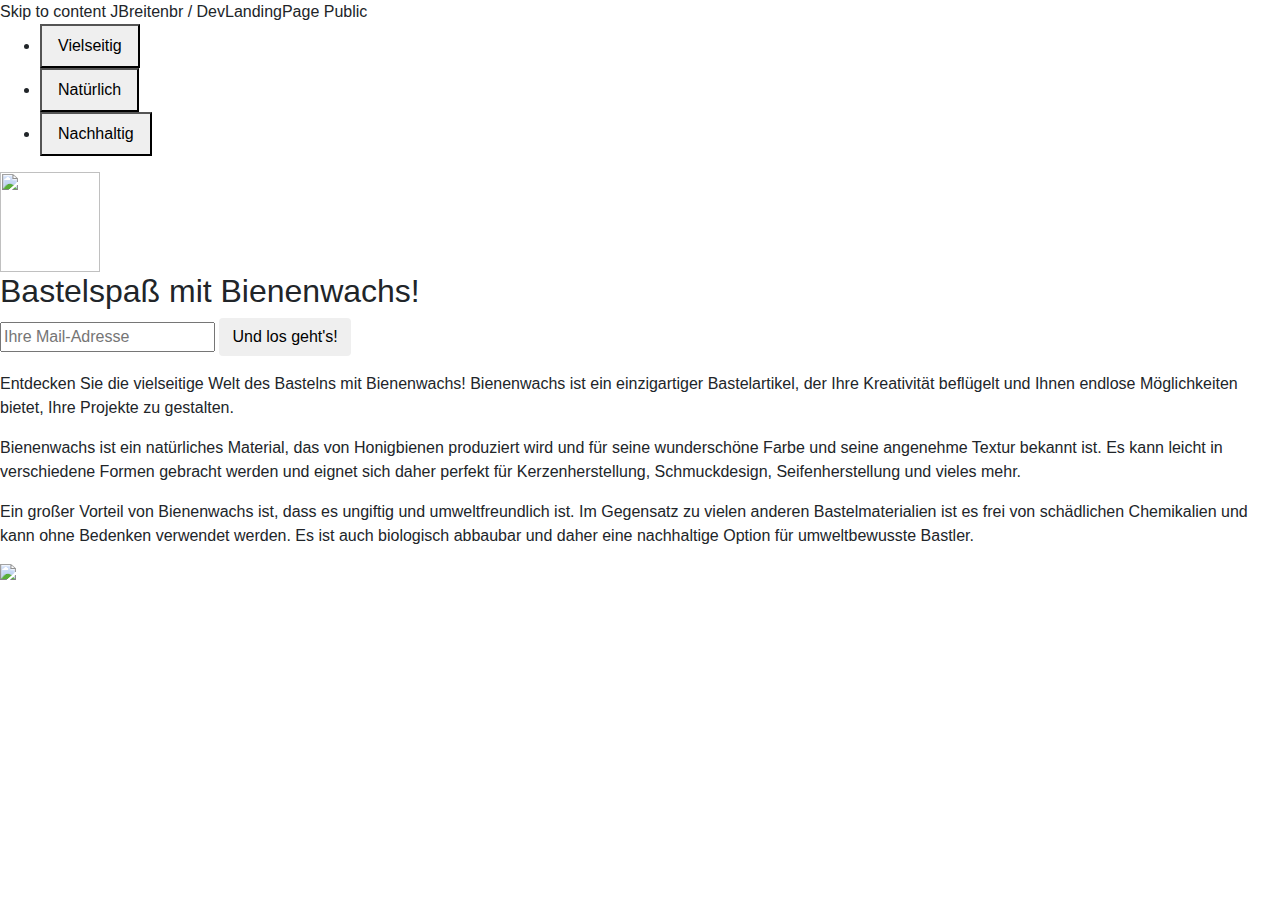
==== ProductLandingPage/index.html @ 08e95091 "Create index.html" ====
Skip to content
JBreitenbr
/
DevLandingPage
Public
<!DOCTYPE html>
<html>
  <head>
    <meta charset="utf-8">
    <meta name="viewport" content="width=device-width, initial-scale=1" />
    <link rel="stylesheet" href="https://stackpath.bootstrapcdn.com/bootstrap/4.1.3/css/bootstrap.min.css">
    <link rel="stylesheet" href="https://cdnjs.cloudflare.com/ajax/libs/font-awesome/4.7.0/css/font-awesome.min.css">
    <link rel="stylesheet"
          href="https://fonts.googleapis.com/css?family=Merriweather|Trirong">
  <link rel="stylesheet" href="css/styles.css">
<title>Product Landing Page</title>
</head>
<body>
<script src="https://cdn.freecodecamp.org/testable-projects-fcc/v1/bundle.js"></script>
<header id="header">
<nav id="nav-bar">
<ul>
   <li><button href="#ad1" class="nav-link">Vielseitig</button></li>
   <li><button href="#ad2" class="nav-link">Natürlich</button></li>
   <li><button href="#ad3"class="nav-link">Nachhaltig</button></li>
</ul>
</nav>
<img id="header-img" src="efco.png" width="100" height="100">
</header>
<main>
<section id="hero">
<h2>Bastelspaß mit Bienenwachs!</h2>
<form id="form" action="www.freecodecamp.com/email-submit">
<input id="email" type="email" name="email" placeholder="Ihre Mail-Adresse" required />
<input id="submit" type="submit" value="Und los geht's!" class="btn" />
</form>
</section>
</main>
<p id="ad1">Entdecken Sie die vielseitige Welt des Bastelns mit Bienenwachs! Bienenwachs ist ein einzigartiger Bastelartikel, der Ihre Kreativität beflügelt und Ihnen endlose Möglichkeiten bietet, Ihre Projekte zu gestalten. </p>
<p id="ad2"> Bienenwachs ist ein natürliches Material, das von Honigbienen produziert wird und für seine wunderschöne Farbe und seine angenehme Textur bekannt ist. Es kann leicht in verschiedene Formen gebracht werden und eignet sich daher perfekt für Kerzenherstellung, Schmuckdesign, Seifenherstellung und vieles mehr.</p>
<p id="ad3">  Ein großer Vorteil von Bienenwachs ist, dass es ungiftig und umweltfreundlich ist. Im Gegensatz zu vielen anderen Bastelmaterialien ist es frei von schädlichen Chemikalien und kann ohne Bedenken verwendet werden. Es ist auch biologisch abbaubar und daher eine nachhaltige Option für umweltbewusste Bastler.</p>
<div class="gallery">
  <img src="bienenwachs_200g.jpg">
</div>
<div class="clip">
  <iframe 
             id="video" 
             align="right"
             width="360" 
             src="https://www.youtube-nocookie.com/embed/k9-s7g7-358" 
             frameborder="0" 
             allow="accelerometer; autoplay; clipboard-write; encrypted-media; gyroscope; picture-in-picture" 
             allowfullscreen>
     </iframe>
</div>

</main>
</body>
</html>
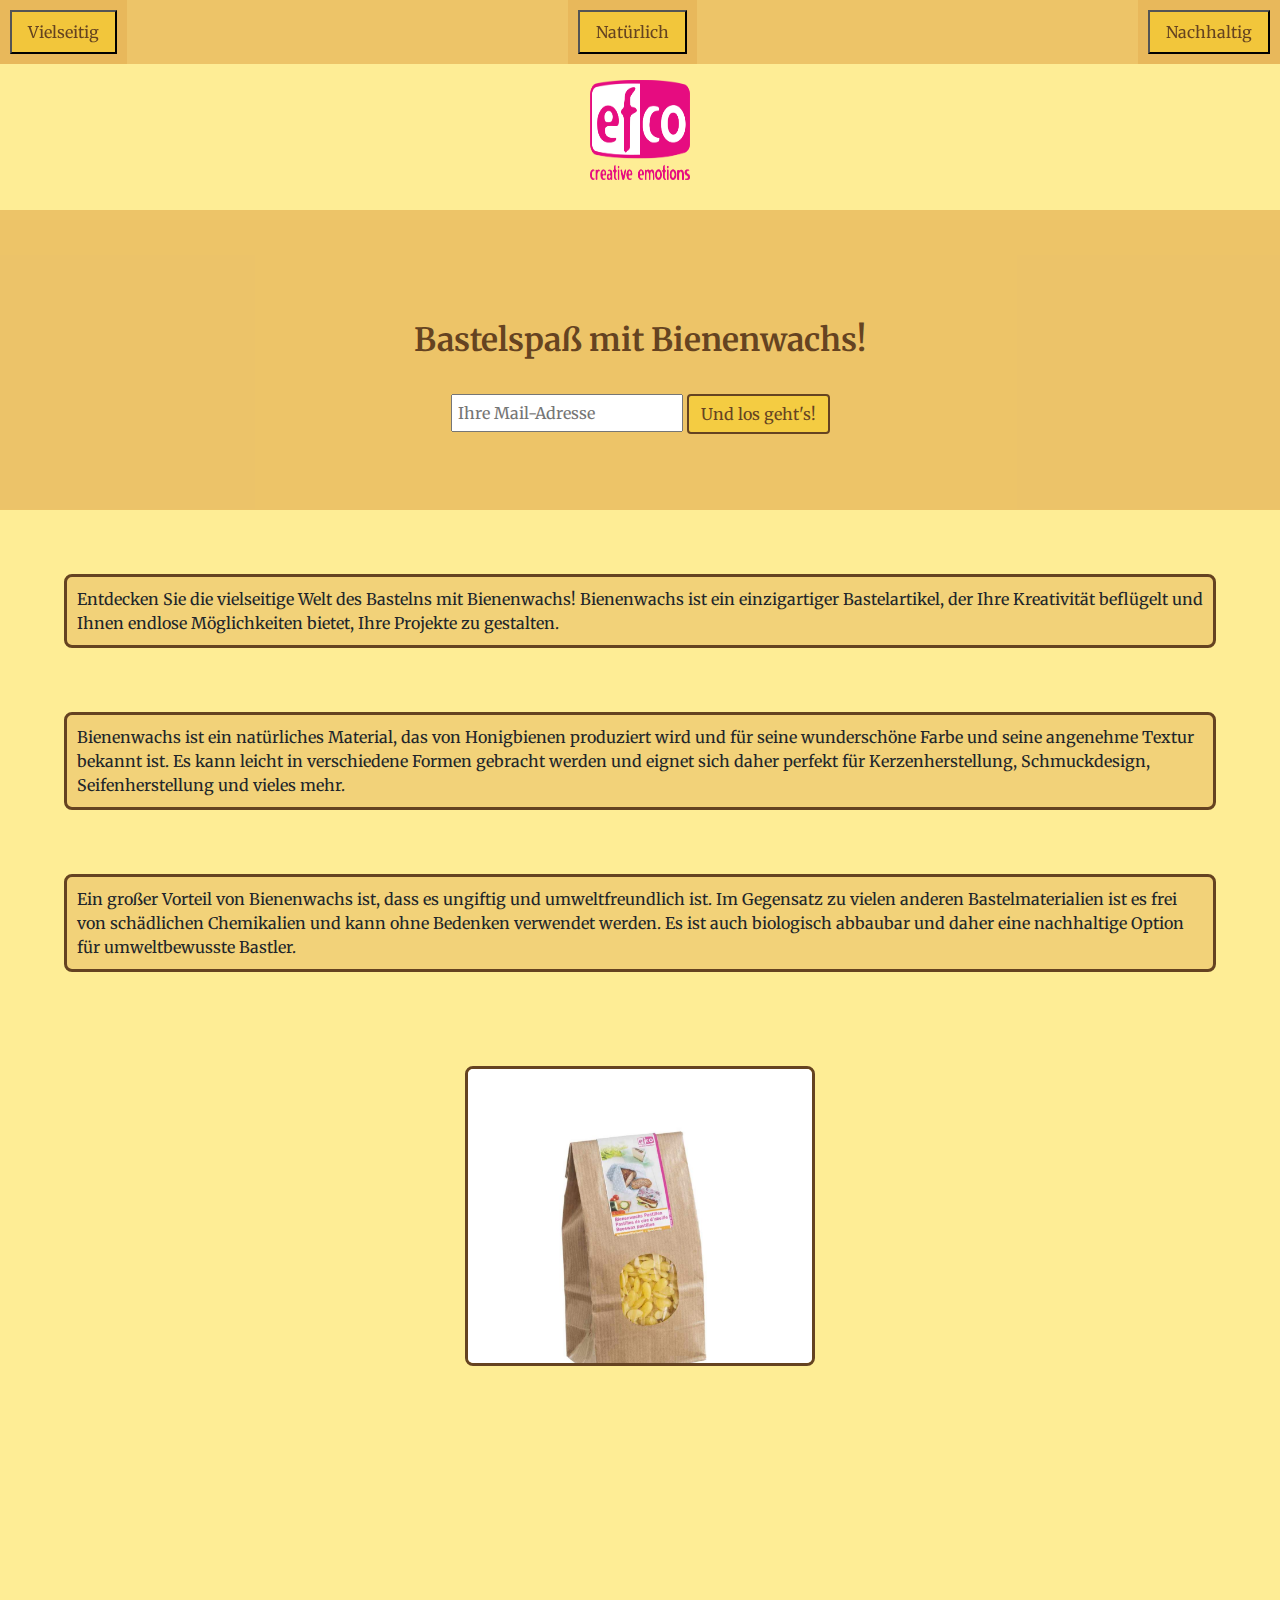
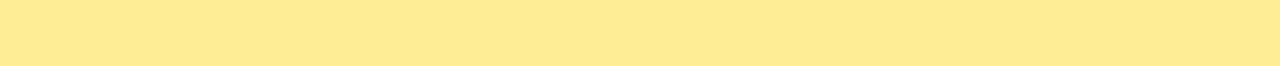
==== commit 0b516312: "Update index.html" ====
--- a/ProductLandingPage/index.html
+++ b/ProductLandingPage/index.html
@@ -1,8 +1,3 @@
-Skip to content
-JBreitenbr
-/
-DevLandingPage
-Public
 <!DOCTYPE html>
 <html>
   <head>
--- a/ProductLandingPage/css/styles.css
+++ b/ProductLandingPage/css/styles.css
@@ -0,0 +1,113 @@
+body {
+    box-sizing: border-box;
+    font-family: Merriweather, serif;
+    background-color: rgba(252, 214, 21,0.45);
+  }
+
+#header-img {
+               display: flex;
+               justify-content: center;
+               align-items: center;
+               margin: 80px auto 30px auto;
+            }
+
+h1, h2, h3 {
+      padding-top: 30px;
+      text-align: center;
+      display: inline-block;
+      color: rgb(101, 67, 33);
+      font-weight: 650;
+      margin: 20px;
+   }
+
+button { 
+         padding: 10px;
+         margin: 10px;
+         background-color: rgba(252,214,21,0.45);
+         color: rgb(101,67,33);
+       }
+
+#hero {
+        display: flex;
+        flex-direction: column;
+        align-items: center;
+        justify-content: center;
+        text-align: center;
+        height: 300px;
+        background-color: rgba(229,178,86,0.7);
+       }
+
+#hero input[type='email'] {
+      padding: 5px;
+ }
+
+#hero input[type='submit'] {
+      margin: 15px 0;
+      background-color: rgba(252, 214, 21,0.45);
+      color: rgb(101, 67, 33);
+}
+
+.btn {
+       border: 2px solid rgb(101,67,33);
+}
+
+.gallery, .clip {
+           display: flex;
+           flex-direction: row;
+           flex-wrap: wrap;
+           justify-content: center;
+           align-items: center;
+           gap: 16px;
+         }
+
+.clip {
+        margin: 60px;
+     }
+
+.gallery img {
+               width: min(350px,100%);
+               max-width: 400px;
+               height: 300px;
+               object-fit: cover;
+               margin: 30px 10px;
+               border-radius: 8px;
+               border: 3px solid rgb(101, 67, 33);
+              }
+
+ul {
+    display: flex;
+    align-items: center; 
+    justify-content: space-between;
+    background: rgba(229,178,86,0.7);
+    color: rgb(101, 67, 33);
+    margin: 0;
+    padding: 0;
+}
+
+li {
+    display: block;
+    list-style-type: none;
+    background: rgba(229,178,86,0.7);
+    color: rgb(101, 67, 33);
+}
+
+@media only screen and (max-width: 600px){
+#hero {
+          height: 220px;
+        }
+}
+
+
+p {
+    border: 3px solid rgb(101, 67, 33);
+    border-radius: 8px;
+    margin: 5%;
+    padding: 10px;
+    background-color: rgba(229,178,86,0.45);
+   }
+
+#nav-bar {
+    position: fixed;
+    top: 0px;
+    width: 100%;
+}​
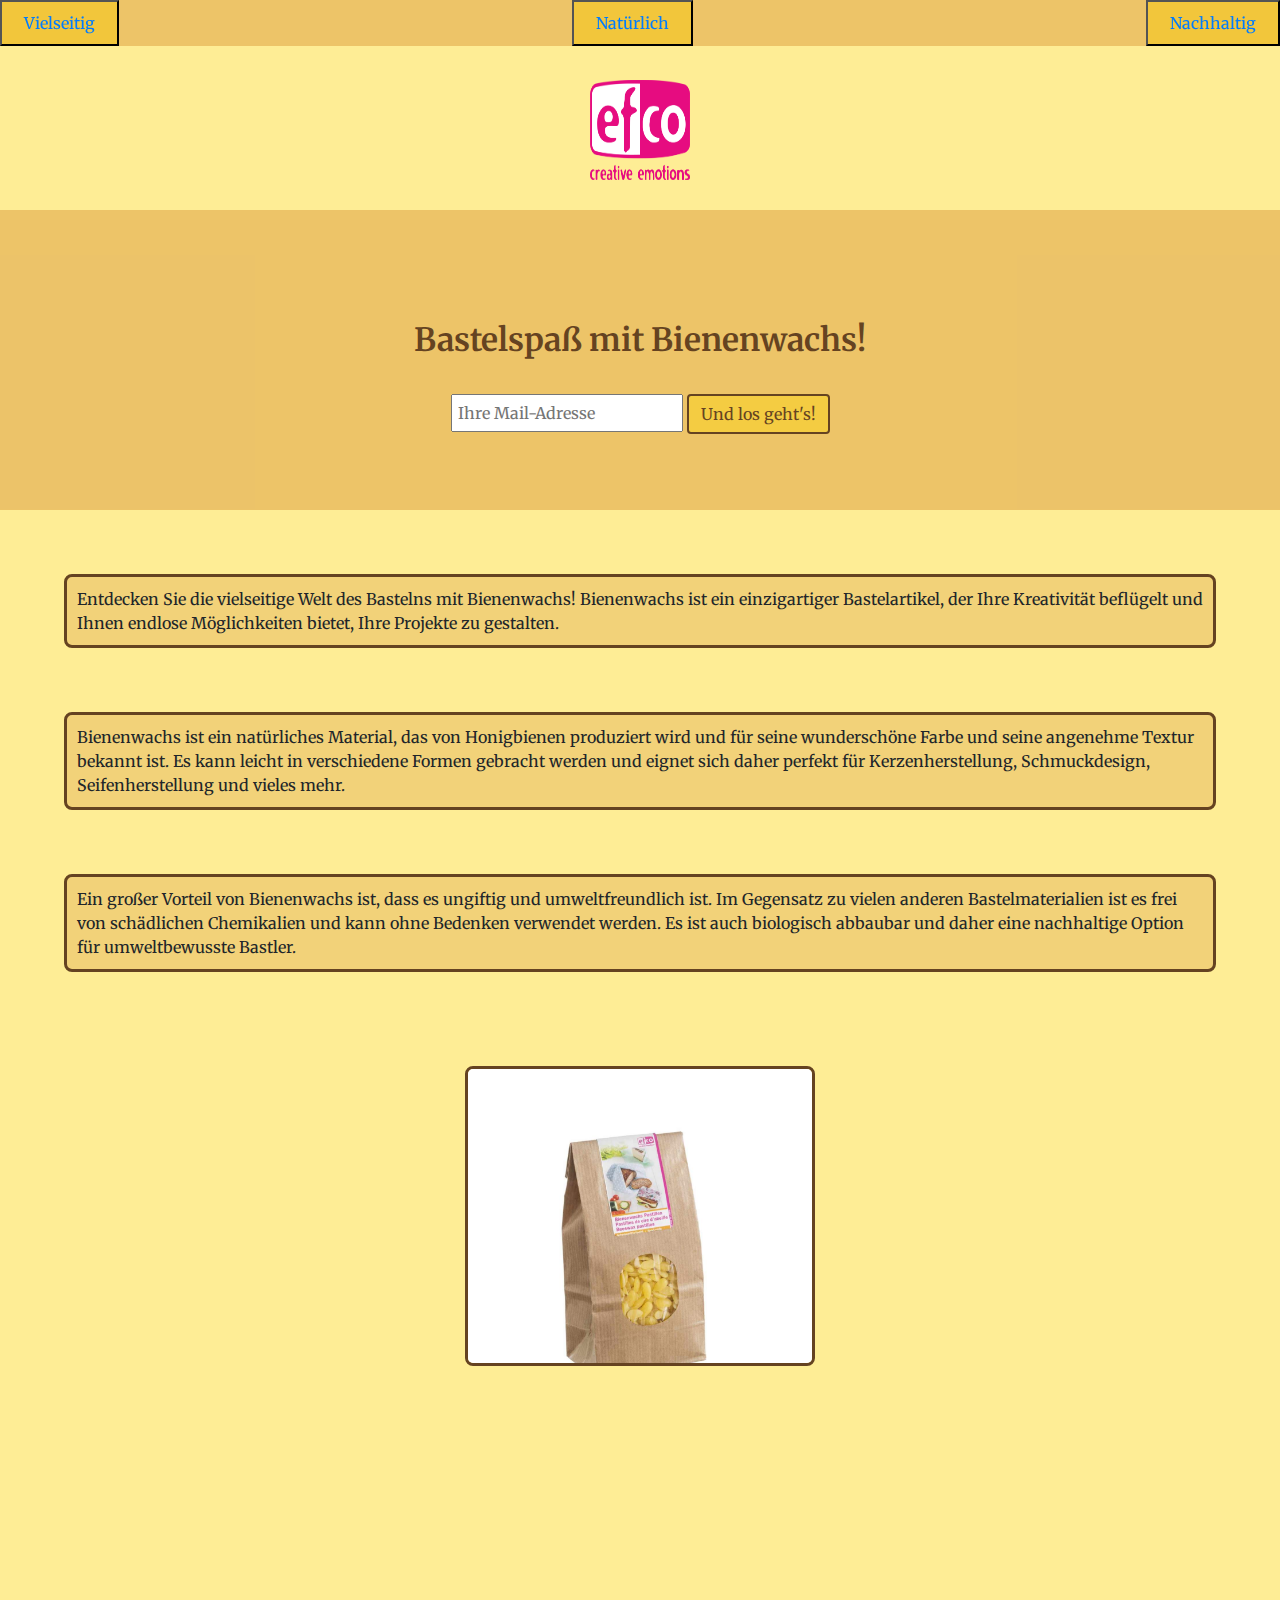
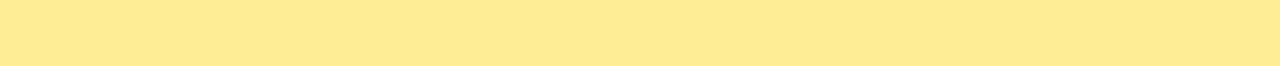
==== commit 2c7dc6d7: "Update index.html" ====
--- a/ProductLandingPage/index.html
+++ b/ProductLandingPage/index.html
@@ -15,9 +15,9 @@
 <header id="header">
 <nav id="nav-bar">
 <ul>
-   <li><button href="#ad1" class="nav-link">Vielseitig</button></li>
-   <li><button href="#ad2" class="nav-link">Natürlich</button></li>
-   <li><button href="#ad3"class="nav-link">Nachhaltig</button></li>
+   <li><button><a href="#ad1" class="nav-link">Vielseitig</a></button></li>
+   <li><button><a href="#ad2" class="nav-link">Natürlich</a></button></li>
+   <li><button><a href="#ad3"class="nav-link">Nachhaltig</a></button></li>
 </ul>
 </nav>
 <img id="header-img" src="efco.png" width="100" height="100">
--- a/ProductLandingPage/css/styles.css
+++ b/ProductLandingPage/css/styles.css
@@ -21,8 +21,8 @@
    }
 
 button { 
-         padding: 10px;
-         margin: 10px;
+        /* padding: 10px;
+         margin: 10px; */
          background-color: rgba(252,214,21,0.45);
          color: rgb(101,67,33);
        }
@@ -93,7 +93,7 @@
 
 @media only screen and (max-width: 600px){
 #hero {
-          height: 220px;
+          height: 240px;
         }
 }
 
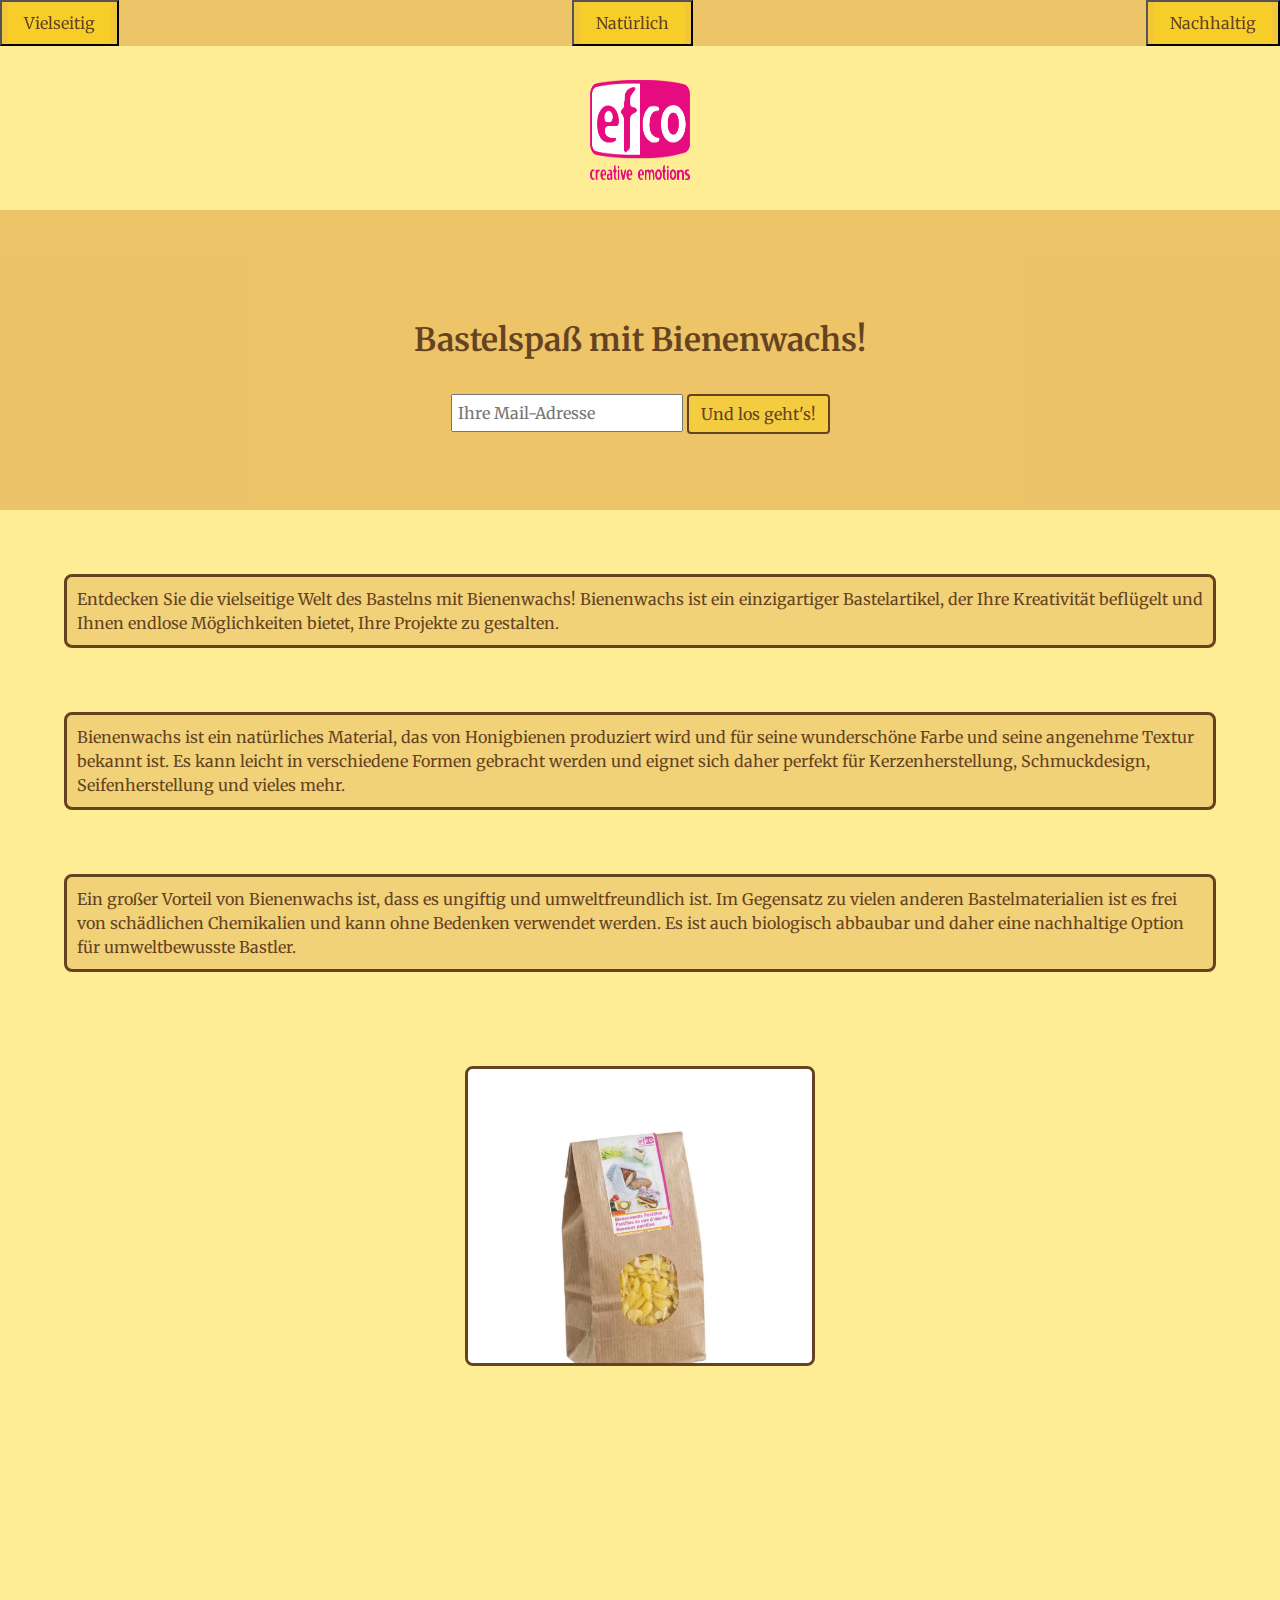
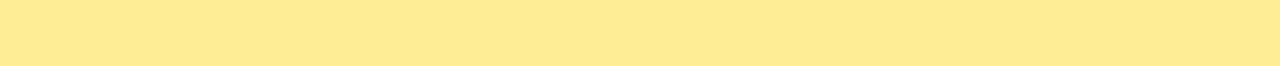
==== commit 8a6f613a: "Update index.html" ====
--- a/ProductLandingPage/index.html
+++ b/ProductLandingPage/index.html
@@ -2,6 +2,7 @@
 <html>
   <head>
     <meta charset="utf-8">
+    <meta name="robots" content="noindex">
     <meta name="viewport" content="width=device-width, initial-scale=1" />
     <link rel="stylesheet" href="https://stackpath.bootstrapcdn.com/bootstrap/4.1.3/css/bootstrap.min.css">
     <link rel="stylesheet" href="https://cdnjs.cloudflare.com/ajax/libs/font-awesome/4.7.0/css/font-awesome.min.css">
--- a/ProductLandingPage/css/styles.css
+++ b/ProductLandingPage/css/styles.css
@@ -20,7 +20,7 @@
       margin: 20px;
    }
 
-button { 
+button, a { 
         /* padding: 10px;
          margin: 10px; */
          background-color: rgba(252,214,21,0.45);
@@ -103,6 +103,7 @@
     border-radius: 8px;
     margin: 5%;
     padding: 10px;
+    color: rgb(101,67,33);
     background-color: rgba(229,178,86,0.45);
    }
 
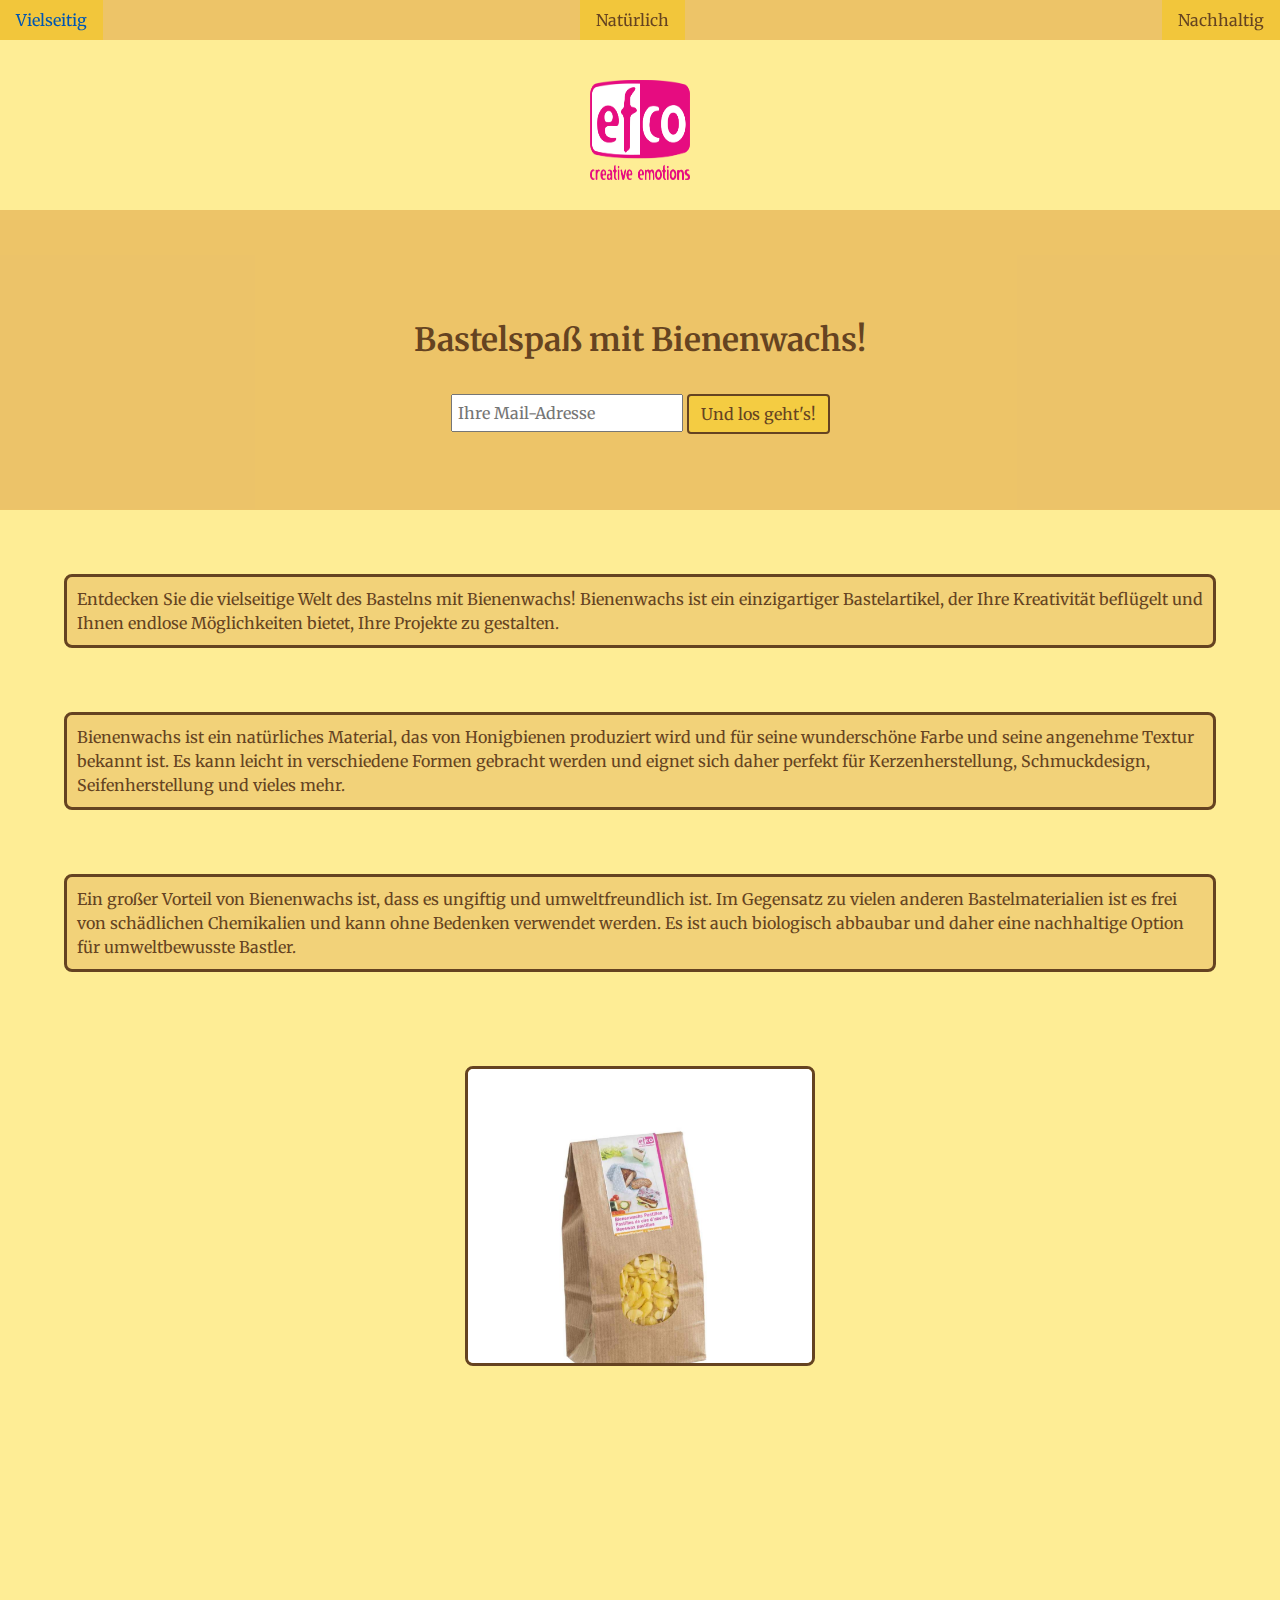
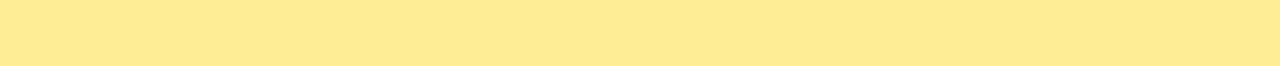
==== commit 559b03bc: "Update index.html" ====
--- a/ProductLandingPage/index.html
+++ b/ProductLandingPage/index.html
@@ -16,9 +16,9 @@
 <header id="header">
 <nav id="nav-bar">
 <ul>
-   <li><button><a href="#ad1" class="nav-link">Vielseitig</a></button></li>
-   <li><button><a href="#ad2" class="nav-link">Natürlich</a></button></li>
-   <li><button><a href="#ad3"class="nav-link">Nachhaltig</a></button></li>
+   <li><a href="#ad1" class="nav-link">Vielseitig</a></li>
+   <li><a href="#ad2" class="nav-link">Natürlich</a></li>
+   <li><a href="#ad3"class="nav-link">Nachhaltig</a></li>
 </ul>
 </nav>
 <img id="header-img" src="efco.png" width="100" height="100">
